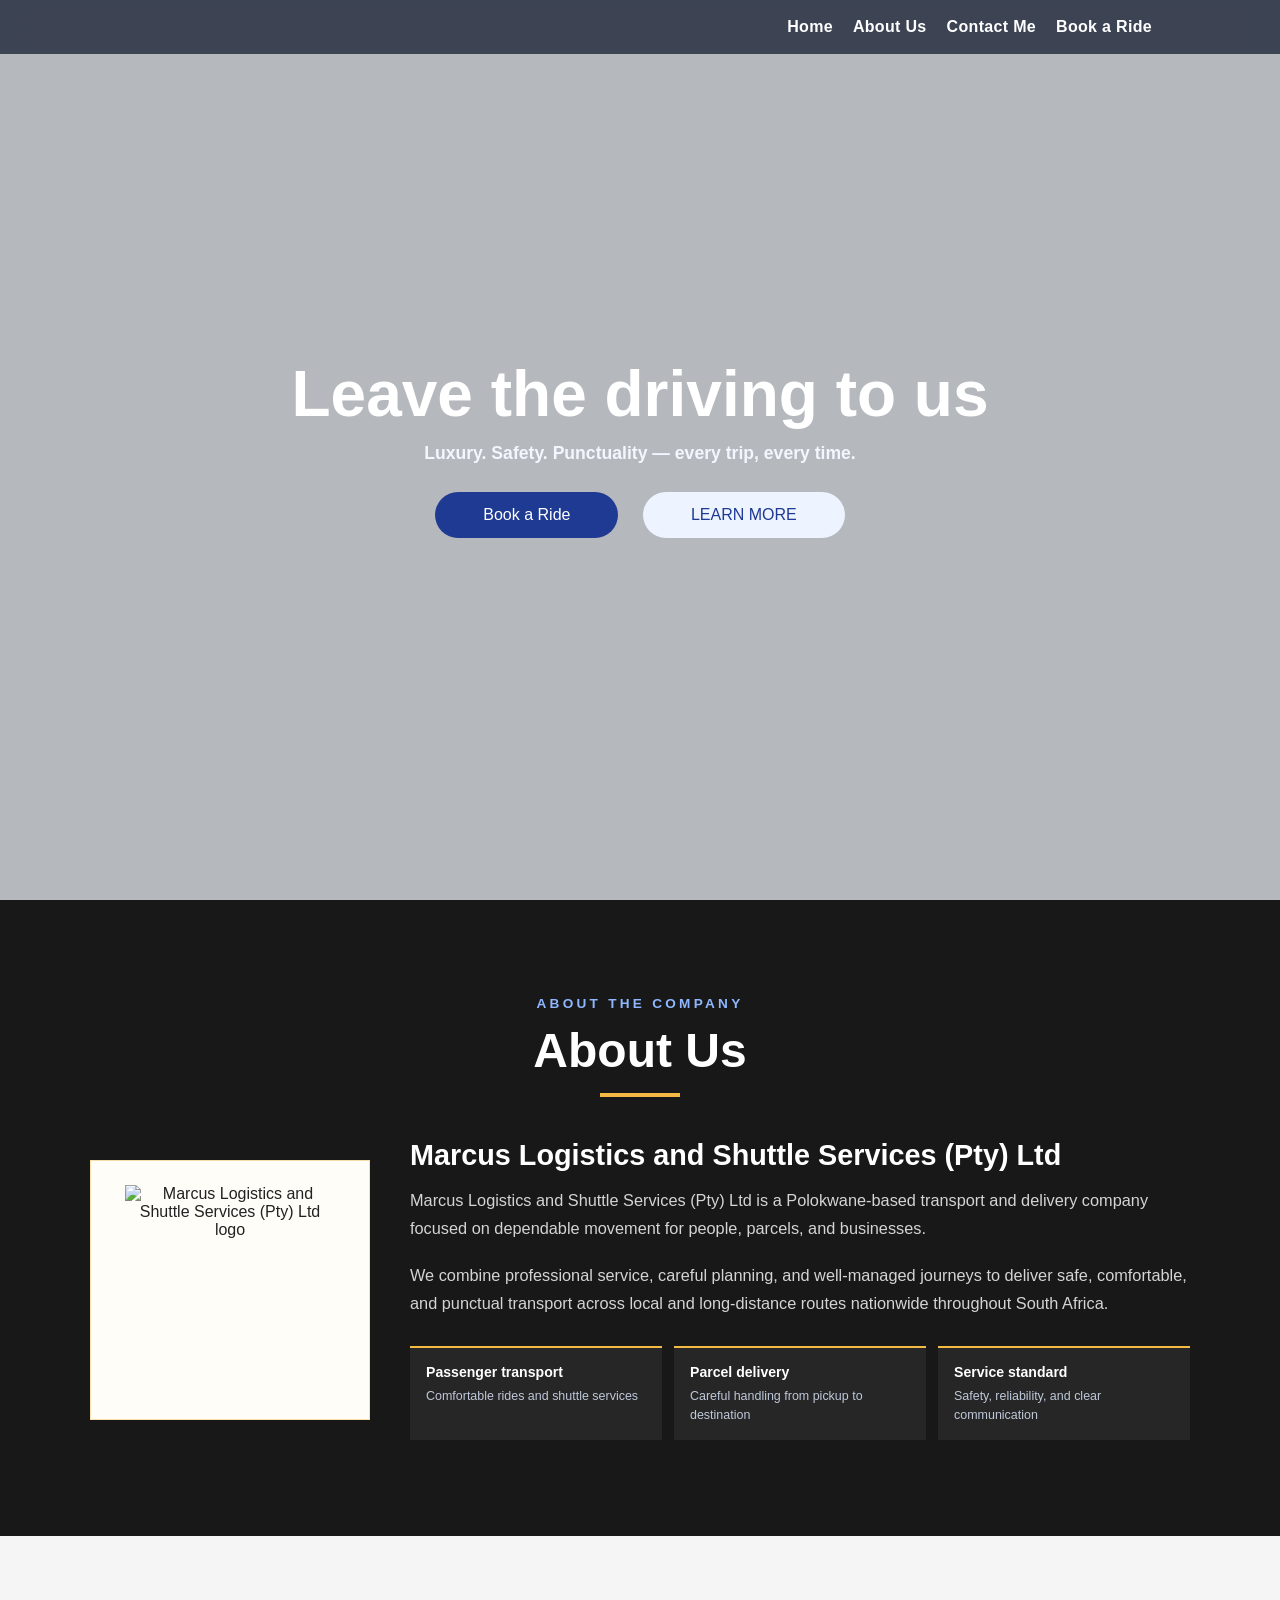
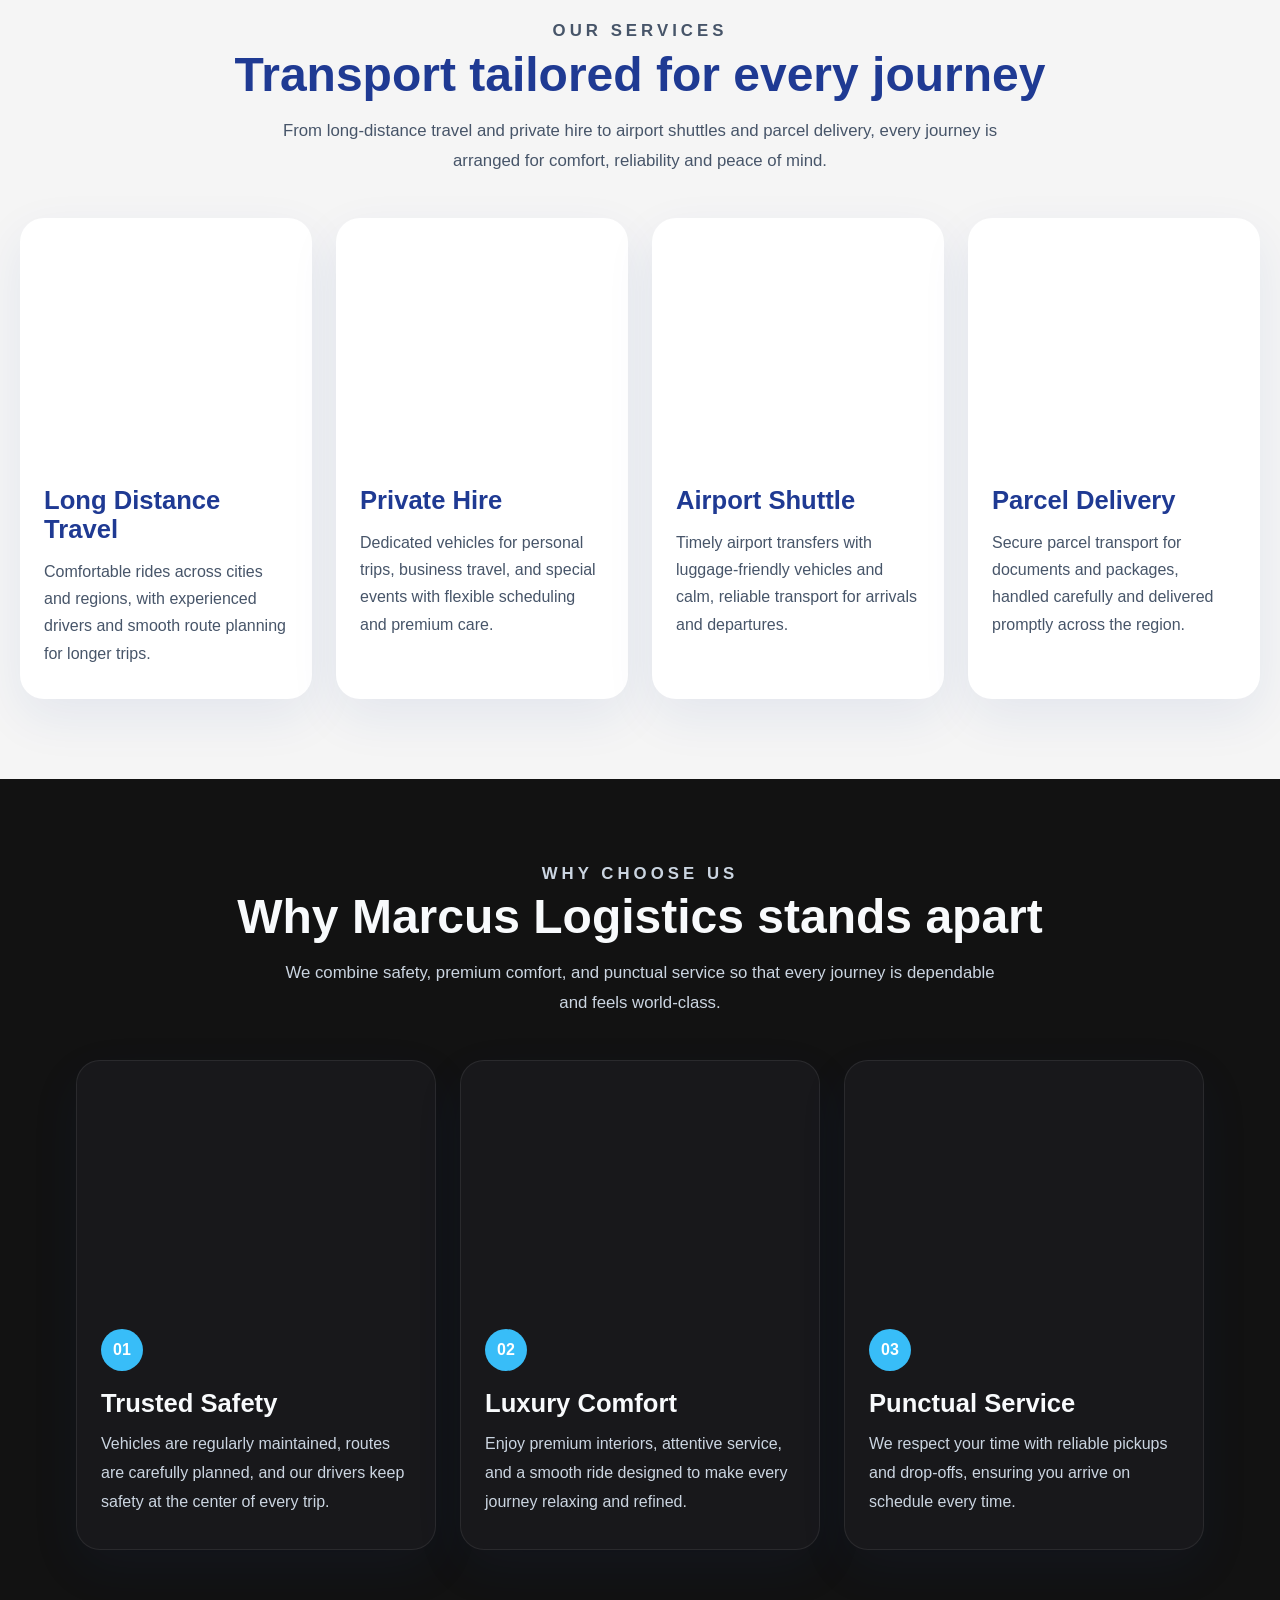
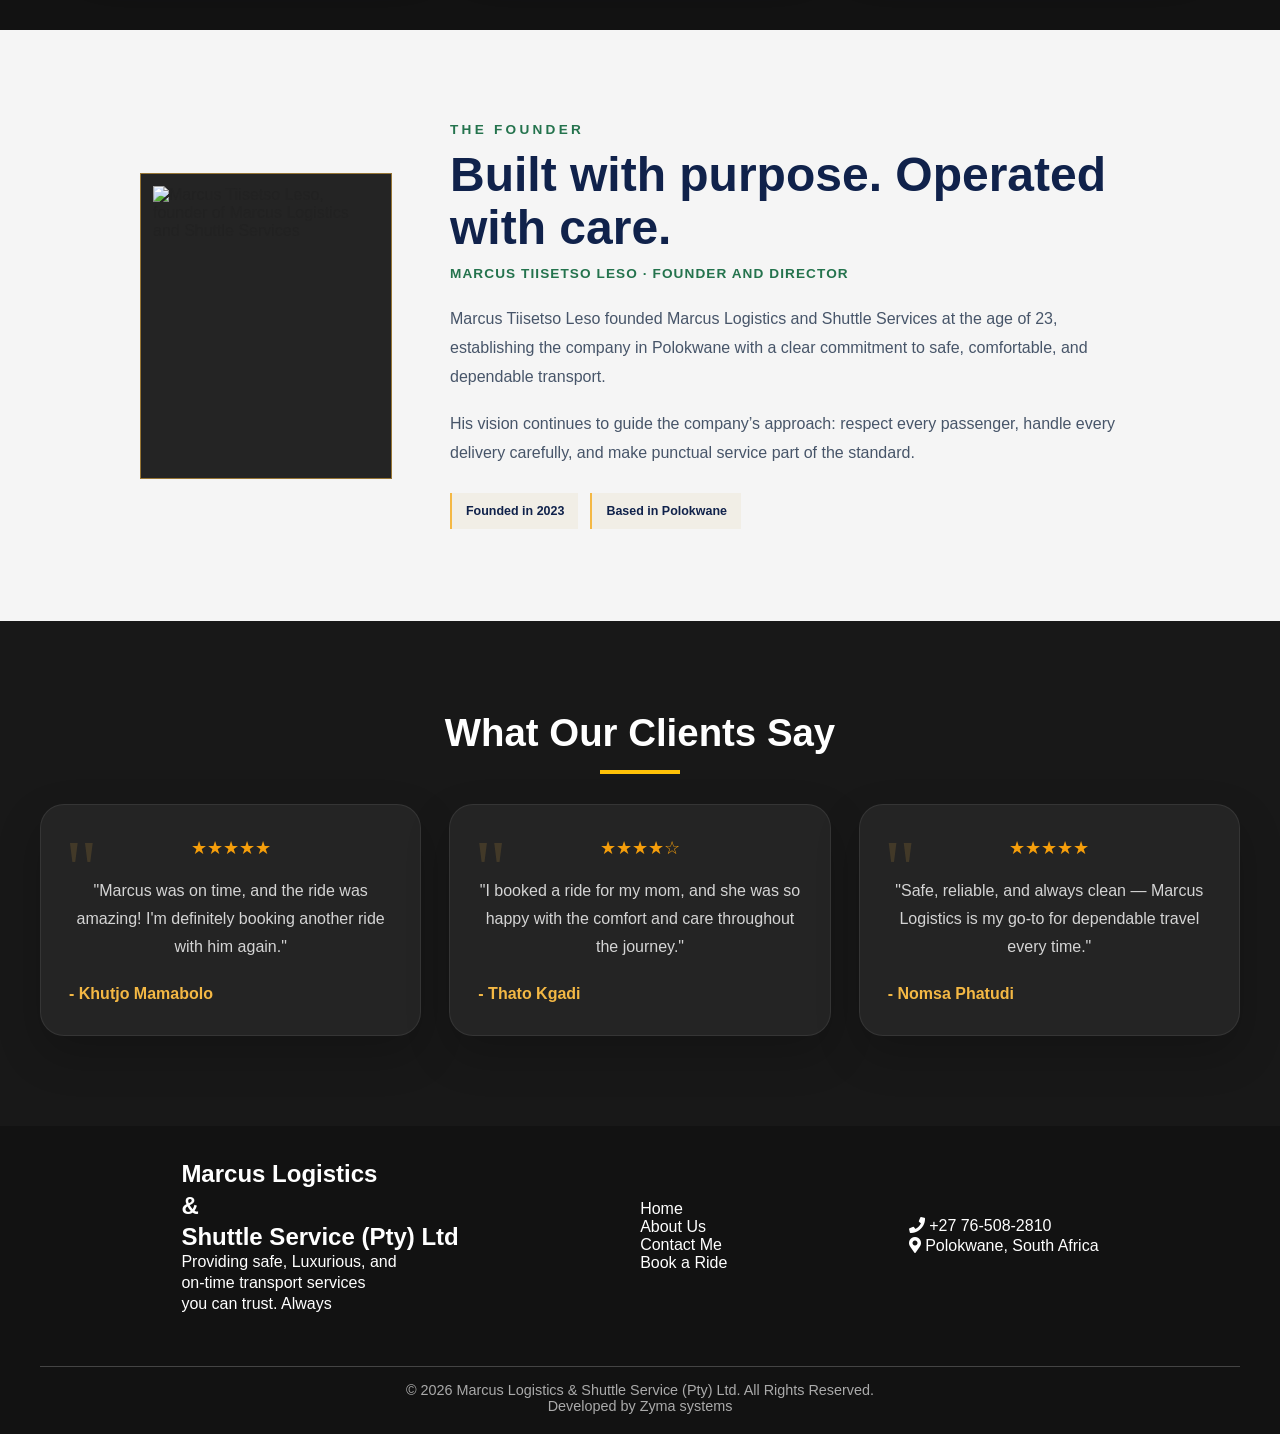
==== index.html @ d27aa9f5 "new redesign" ====
<!DOCTYPE html>
<html>

<head>
    <meta charset="UTF-8" />
    <title>Welcome | Home</title>
    <meta name="viewport" content="width=device-width, initial-scale=1.0" />
    <link rel="stylesheet" href="https://cdnjs.cloudflare.com/ajax/libs/font-awesome/5.15.3/css/all.min.css">
    <link rel="stylesheet" href="front-end/styles.css" />

    <meta property="og:title" content="Marcus Logistics & Shuttle Service">
    <meta property="og:description" content="Providing safe, luxurious, and on-time transport services you can trust. Always.">
    <meta property="og:image" content="https://logisticsmarcus.co.za/front-end/Images/logo.png">
    <meta property="og:image:width" content="1200">
    <meta property="og:image:height" content="630">
    <meta property="og:image:alt" content="Marcus Logistics logo">
    <meta property="og:url" content="https://logisticsmarcus.co.za">
    <meta property="og:type" content="website">
    <link rel="icon" href="front-end/Images/favicon.ico" type="image/x-icon">
    <link rel="apple-touch-icon" href="front-end/Images/logo.png">

    <!-- Twitter -->
    <meta name="twitter:card" content="summary_large_image">
    <meta name="twitter:title" content="Marcus Logistics & Shuttle Service">
    <meta name="twitter:description" content="Providing safe, luxurious, and on-time transport services you can trust. Always.">
    <meta name="twitter:image" content="https://logisticsmarcus.co.za/front-end/Images/logo.png">
    <meta name="twitter:image:alt" content="Marcus Logistics logo">
</head>


<body>

    <div>
        <nav class="navbar">
            <button class="menu-toggle" aria-label="open menu">
                <span></span>
                <span></span>
                <span></span>
            </button>
            <ul class="nav-links">
                <li><a href="index.html">Home</a></li>
                <li><a href="#about-me">About Us</a></li>
                <li><a href="#Contact-me">Contact Me</a></li>
                <li><a href="front-end/userDashboard.html">Book a Ride</a></li>
            </ul>
        </nav>
    </div>

    <div class="hero">
        <div class="hero-content">
            <h1>Leave the driving to us</h1>
            <p>Luxury. Safety. Punctuality — every trip, every time.</p>
            <div class="hero-buttons">
                <a href="front-end/userDashboard.html" class="btn">Book a Ride</a>
                <a href="#about-me" class="btn secondary">LEARN MORE</a>
            </div>
        </div>
    </div>

    <div class="About-us" id="about-me">
      <div class="about-heading">
        <p class="eyebrow eyebrow-light">ABOUT THE COMPANY</p>
        <h1>About Us</h1>
      </div>
      <div class="About-content">
        <div class="about-company-mark">
          <img src="front-end/Images/logo.png" alt="Marcus Logistics and Shuttle Services (Pty) Ltd logo">
        </div>
        <div class="about-company-copy">
          <h3>Marcus Logistics and Shuttle Services (Pty) Ltd</h3>
          <p>Marcus Logistics and Shuttle Services (Pty) Ltd is a Polokwane-based transport and delivery company focused on dependable movement for people, parcels, and businesses.</p>
          <p>We combine professional service, careful planning, and well-managed journeys to deliver safe, comfortable, and punctual transport across local and long-distance routes nationwide throughout South Africa.</p>
          <div class="about-focus-grid">
            <div><strong>Passenger transport</strong><span>Comfortable rides and shuttle services</span></div>
            <div><strong>Parcel delivery</strong><span>Careful handling from pickup to destination</span></div>
            <div><strong>Service standard</strong><span>Safety, reliability, and clear communication</span></div>
          </div>
        </div>
      </div>
    </div>

    <div class="services-section" id="services">
      <div class="section-header section-header-light">
        <p class="eyebrow">OUR SERVICES</p>
        <h1>Transport tailored for every journey</h1>
        <p>From long-distance travel and private hire to airport shuttles and parcel delivery, every journey is arranged for comfort, reliability and peace of mind.</p>
      </div>

      <div class="services-grid">
        <article class="service-card">
          <div class="service-image" style="background-image: url('front-end/Images/service-long-distance.jpg');"></div>
          <div class="service-copy">
            <h3>Long Distance Travel</h3>
            <p>Comfortable rides across cities and regions, with experienced drivers and smooth route planning for longer trips.</p>
          </div>
        </article>

        <article class="service-card">
          <div class="service-image" style="background-image: url('front-end/Images/service-private-hire.jpg');"></div>
          <div class="service-copy">
            <h3>Private Hire</h3>
            <p>Dedicated vehicles for personal trips, business travel, and special events with flexible scheduling and premium care.</p>
          </div>
        </article>

        <article class="service-card">
          <div class="service-image" style="background-image: url('front-end/Images/service-airport-shuttle.jpg');"></div>
          <div class="service-copy">
            <h3>Airport Shuttle</h3>
            <p>Timely airport transfers with luggage-friendly vehicles and calm, reliable transport for arrivals and departures.</p>
          </div>
        </article>

        <article class="service-card">
          <div class="service-image" style="background-image: url('front-end/Images/service-parcel-delivery.jpg');"></div>
          <div class="service-copy">
            <h3>Parcel Delivery</h3>
            <p>Secure parcel transport for documents and packages, handled carefully and delivered promptly across the region.</p>
          </div>
        </article>
      </div>
    </div>

    <div class="why-section">
      <div class="section-header section-header-dark">
        <p class="eyebrow eyebrow-light">WHY CHOOSE US</p>
        <h1>Why Marcus Logistics stands apart</h1>
        <p>We combine safety, premium comfort, and punctual service so that every journey is dependable and feels world-class.</p>
      </div>

      <div class="why-grid">
        <article class="feature-card feature-card-dark">
          <div class="feature-image" style="background-image: url('front-end/Images/why-safety.jpeg');"></div>
          <div class="feature-copy feature-copy-dark">
            <span class="feature-mark">01</span>
            <h3>Trusted Safety</h3>
            <p>Vehicles are regularly maintained, routes are carefully planned, and our drivers keep safety at the center of every trip.</p>
          </div>
        </article>

        <article class="feature-card feature-card-dark">
          <div class="feature-image" style="background-image: url('front-end/Images/why-comfort.jpg');"></div>
          <div class="feature-copy feature-copy-dark">
            <span class="feature-mark">02</span>
            <h3>Luxury Comfort</h3>
            <p>Enjoy premium interiors, attentive service, and a smooth ride designed to make every journey relaxing and refined.</p>
          </div>
        </article>

        <article class="feature-card feature-card-dark">
          <div class="feature-image" style="background-image: url('front-end/Images/why-punctual.jpg');"></div>
          <div class="feature-copy feature-copy-dark">
            <span class="feature-mark">03</span>
            <h3>Punctual Service</h3>
            <p>We respect your time with reliable pickups and drop-offs, ensuring you arrive on schedule every time.</p>
          </div>
        </article>
      </div>
    </div>

    <section class="founder-section" id="founder">
      <div class="founder-content">
        <div class="founder-photo-wrap">
          <img src="front-end/Images/marcus.png" alt="Marcus Tiisetso Leso, founder of Marcus Logistics and Shuttle Services">
        </div>
        <div class="founder-copy">
          <p class="eyebrow eyebrow-light">THE FOUNDER</p>
          <h2>Built with purpose. Operated with care.</h2>
          <p class="founder-role">Marcus Tiisetso Leso · Founder and Director</p>
          <p>Marcus Tiisetso Leso founded Marcus Logistics and Shuttle Services at the age of 23, establishing the company in Polokwane with a clear commitment to safe, comfortable, and dependable transport.</p>
          <p>His vision continues to guide the company’s approach: respect every passenger, handle every delivery carefully, and make punctual service part of the standard.</p>
          <div class="founder-details">
            <span>Founded in 2023</span>
            <span>Based in Polokwane</span>
          </div>
        </div>
      </div>
    </section>

    <div class="testimonials-section">
        <h2>What Our Clients Say</h2>
        <div class="testimonials">
            <article class="testimonial">
                <div class="rating">★★★★★</div>
                <p>"Marcus was on time, and the ride was amazing! I'm definitely booking another ride with him again."</p>
                <div class="testimonial-footer">
                  <span class="testimonial-author">- Khutjo Mamabolo</span>
                </div>
            </article>
            <article class="testimonial">
                <div class="rating">★★★★☆</div>
                <p>"I booked a ride for my mom, and she was so happy with the comfort and care throughout the journey."</p>
                <div class="testimonial-footer">
                  <span class="testimonial-author">- Thato Kgadi</span>
                </div>
            </article>
            <article class="testimonial">
                <div class="rating">★★★★★</div>
                <p>"Safe, reliable, and always clean — Marcus Logistics is my go-to for dependable travel every time."</p>
                <div class="testimonial-footer">
                  <span class="testimonial-author">- Nomsa Phatudi</span>
                </div>
            </article>
        </div>
    </div>

    <div class="Footer" id="Contact-me">
        <div class="company-name">
            <h1>Marcus Logistics</h1>
            <h1>&</h1>
            <h1>Shuttle Service (Pty) Ltd</h1>
            <p>Providing safe, Luxurious, and</p>
            <p>on-time transport services</p>
            <p>you can trust. Always</p>
        </div>


        <ul class="footer-links">
            <li><a href="index.html">Home</a></li>
            <li><a href="#about-me">About Us</a></li>
            <li><a href="#Contact-me">Contact Me</a></li>
            <li><a href="front-end/userDashboard.html">Book a Ride</a></li>
        </ul>

        <div class="Footer-contact">
            <p><i class="fas fa-phone"></i> +27 76-508-2810</p>
            <p><i class="fas fa-map-marker-alt"></i> Polokwane, South Africa</p>
        </div>


    </div>
    <div class="footer-bottom" >
        <hr>
        <p class="copyright">© 2026 Marcus Logistics & Shuttle Service (Pty) Ltd. All Rights Reserved. </p>
        <p class = "copyright">Developed by Zyma systems</p>
    </div>

</body>
<script src="front-end/script.js"></script>

</html>
---- front-end/styles.css ----
* {
  margin: 0;
  padding: 0;
  box-sizing: border-box;
}

body {
  font-family: 'Segoe UI', sans-serif;
  background: #eef2f8;
  color: #222;
  scroll-behavior: smooth;
}

.navbar{
  position: fixed;
  top: 0;
  left: 0;
  width: 100%;
  z-index: 1000;
  display: flex;
  justify-content: right;
  align-items: center;
  background: rgba(15, 23, 42, 0.72);
  backdrop-filter: blur(14px);
  -webkit-backdrop-filter: blur(14px);
  padding: 18px 10%;
}

.nav-links {
  list-style: none;
  display: flex;
  gap: 24px;
}

.nav-links li a {
  text-decoration: none;
  color: #ffffff;
  font-weight: 600;
  letter-spacing: 0.02em;
  transition: all 0.25s ease;
}

.nav-links li a:hover {
  color: #ffc107;
  transform: translateY(-1px);
}

.nav-links li a.active {
  color: #ffc107;
}

.hero {
  background-image: url('Images/Hero_image.png');
  background-repeat: no-repeat;
  background-position: center;
  background-size: cover;
  text-align: center;
  min-height: 100vh;
  display: flex;
  align-items: center;
  justify-content: center;
  padding: 0 20px;
  position: relative;
}

.hero::before {
  content: '';
  position: absolute;
  inset: 0;
  background: rgba(0, 0, 0, 0.24);
}

.hero-content {
  position: relative;
  z-index: 1;
  max-width: 840px;
  margin: 0 auto;
}

.hero-content h1 {
  font-size: clamp(3rem, 5vw, 5rem);
  margin-bottom: 16px;
  color: #ffffff;
  font-weight: 800;
  line-height: 1.02;
}

.hero-content p {
  font-size: 1.1rem;
  margin-bottom: 28px;
  color: #f2f7ff;
  font-weight: 600;
  max-width: 720px;
  margin-left: auto;
  margin-right: auto;
}

.hero-buttons .btn {
  display: inline-block;
  text-decoration: none;
  padding: 14px 48px;
  border-radius: 999px;
  background-color: #1f3a93;
  color: white;
  margin: 0 10px;
  transition: transform 0.3s ease, background-color 0.3s ease;
}

.hero-buttons .btn.secondary {
  background-color: #eef4ff;
  color: #1f3a93;
}

.hero-buttons .btn:hover {
  opacity: 0.95;
  transform: translateY(-2px);
}

/* About Us Section Styles */
.About-us {
  display: flex;
  flex-direction: column;
  align-items: center;
  padding: 96px 20px;
  background: #181818;
}

.about-heading {
  width: 100%;
  max-width: 1100px;
  margin-bottom: 42px;
  position: relative;
  text-align: center;
}

.about-heading h1 {
  margin: 0;
  color: #ffffff;
  font-size: clamp(2.4rem, 4vw, 3rem);
}

.about-heading h1::after {
  content: '';
  display: block;
  width: 80px;
  height: 4px;
  background: #f4b844;
  margin: 15px auto 0;
}

.About-content {
  display: flex;
  align-items: center;
  gap: 40px;
  max-width: 1100px;
  width: 100%;
  margin: 0 auto;
}

.about-company-mark {
  display: flex;
  flex: 0 0 280px;
  flex-direction: column;
  align-items: center;
  gap: 18px;
  padding: 24px;
  border: 1px solid rgba(244, 184, 68, 0.45);
  background: #fffdf8;
  text-align: center;
}

.about-company-mark img {
  width: 210px;
  height: 210px;
  object-fit: contain;
}

.about-company-mark span {
  color: #24734d;
  font-size: 0.7rem;
  font-weight: 800;
  letter-spacing: 0.12em;
  line-height: 1.6;
}

.about-company-copy {
  flex: 1;
}

.about-company-copy h3 {
  font-size: 1.8rem;
  color: #ffffff;
  margin-bottom: 15px;
}

.about-company-copy > p {
  font-size: 1.02rem;
  line-height: 1.7;
  color: #d4d4d4;
  margin-bottom: 20px;
}

.about-focus-grid {
  display: grid;
  grid-template-columns: repeat(3, minmax(0, 1fr));
  gap: 12px;
  margin-top: 28px;
}

.about-focus-grid div {
  display: flex;
  flex-direction: column;
  gap: 7px;
  padding: 16px;
  border-top: 2px solid #f4b844;
  background: rgba(255, 255, 255, 0.06);
}

.about-focus-grid strong {
  color: #ffffff;
  font-size: 0.88rem;
}

.about-focus-grid span {
  color: #bfc9da;
  font-size: 0.78rem;
  line-height: 1.5;
}

.services-section {
  background-color: #f5f5f5;
  padding: 80px 20px;
}

.why-section {
  background-color: #121212;
  padding: 80px 20px;
}

.section-header {
  max-width: 900px;
  margin: 0 auto 42px;
  text-align: center;
}

.eyebrow {
  text-transform: uppercase;
  letter-spacing: 0.24em;
  color: #1f3a93;
  font-size: 0.85rem;
  margin-bottom: 12px;
  font-weight: 700;
}

.eyebrow-light {
  color: #8fb7ff;
}

.section-header.section-header-light h1 {
  font-size: clamp(2.4rem, 4vw, 3rem);
  color: #1f3a93;
  margin-bottom: 14px;
}

.section-header.section-header-light p {
  color: #475569;
  font-size: 1.05rem;
  line-height: 1.8;
  max-width: 720px;
  margin: 0 auto;
}

.section-header.section-header-dark h1 {
  font-size: clamp(2.4rem, 4vw, 3rem);
  color: #f8fafc;
  margin-bottom: 14px;
}

.section-header.section-header-dark p {
  color: #cbd5e1;
  font-size: 1.05rem;
  line-height: 1.8;
  max-width: 720px;
  margin: 0 auto;
}

.services-grid,
.why-grid {
  display: flex;
  gap: 24px;
  justify-content: center;
  flex-wrap: wrap;
}

.service-card,
.feature-card {
  background: #ffffff;
  border-radius: 24px;
  box-shadow: 0 18px 50px rgba(31, 58, 147, 0.08);
  overflow: hidden;
  flex: 1;
  min-width: 260px;
  max-width: 360px;
  transition: transform 0.3s ease, box-shadow 0.3s ease;
}

.service-card:hover,
.feature-card:hover {
  transform: translateY(-8px);
  box-shadow: 0 24px 60px rgba(31, 58, 147, 0.16);
}

.service-image,
.feature-image {
  width: 100%;
  height: 240px;
  background-size: cover;
  background-position: center;
}

.service-copy,
.feature-copy {
  padding: 28px 24px 32px;
}

.service-copy h3 {
  color: #1f3a93;
  font-size: 1.6rem;
  margin-bottom: 14px;
}

.service-copy p {
  color: #475569;
  line-height: 1.7;
  font-size: 1rem;
}

.feature-card {
  background: #18181b;
  border: 1px solid rgba(255, 255, 255, 0.08);
}

.feature-copy-dark {
  color: #e2e8f0;
}

.feature-copy-dark h3 {
  color: #f8fafc;
  font-size: 1.6rem;
  margin-bottom: 14px;
}

.feature-copy-dark p {
  color: #cbd5e1;
  line-height: 1.8;
  font-size: 1rem;
}

.feature-mark {
  display: inline-flex;
  width: 42px;
  height: 42px;
  align-items: center;
  justify-content: center;
  border-radius: 50%;
  background-color: #38bdf8;
  color: #ffffff;
  font-weight: 700;
  margin-bottom: 18px;
}

.feature-copy h3 {
  margin-bottom: 12px;
}

/* Founder Section */
.founder-section {
  padding: 92px 20px;
  background: #f5f5f5;
}

.founder-content {
  display: flex;
  align-items: center;
  gap: 58px;
  max-width: 1000px;
  margin: 0 auto;
}

.founder-photo-wrap {
  flex: 0 0 250px;
  padding: 12px;
  border: 1px solid rgba(244, 184, 68, 0.55);
  background: #242424;
}

.founder-photo-wrap img {
  display: block;
  width: 226px;
  height: 280px;
  object-fit: cover;
  object-position: center top;
}

.founder-copy {
  flex: 1;
}

.founder-copy h2 {
  margin-bottom: 12px;
  color: #10224b;
  font-size: clamp(2rem, 4vw, 3rem);
  line-height: 1.1;
}

.founder-copy .eyebrow {
  color: #24734d;
}

.founder-role {
  margin-bottom: 24px;
  color: #24734d;
  font-size: 0.85rem;
  font-weight: 800;
  letter-spacing: 0.08em;
  text-transform: uppercase;
}

.founder-copy > p:not(.eyebrow):not(.founder-role) {
  margin-bottom: 18px;
  color: #475569;
  font-size: 1rem;
  line-height: 1.8;
}

.founder-details {
  display: flex;
  flex-wrap: wrap;
  gap: 12px;
  margin-top: 26px;
}

.founder-details span {
  padding: 11px 14px;
  border-left: 2px solid #f4b844;
  background: #f1eee6;
  color: #10224b;
  font-size: 0.78rem;
  font-weight: 700;
}

/* Updated Testimonials Section */
.testimonials-section {
  padding: 90px 20px;
  background: #181818;
  text-align: center;
}

.testimonials-section h2 {
  font-size: clamp(2.2rem, 3vw, 2.8rem);
  margin-bottom: 30px;
  color: #ffffff;
  position: relative;
}

.testimonials-section h2::after {
  content: '';
  display: block;
  width: 80px;
  height: 4px;
  background: #ffc107;
  margin: 15px auto 0;
}

.testimonials {
  display: grid;
  grid-template-columns: repeat(auto-fit, minmax(280px, 1fr));
  gap: 28px;
  max-width: 1200px;
  margin: 0 auto;
}

.testimonial {
  background-color: #242424;
  border-radius: 24px;
  padding: 32px 28px;
  border: 1px solid rgba(255, 255, 255, 0.08);
  box-shadow: 0 18px 45px rgba(0, 0, 0, 0.2);
  transition: transform 0.3s ease, box-shadow 0.3s ease;
  position: relative;
  overflow: hidden;
}

.testimonial:hover {
  transform: translateY(-8px);
  box-shadow: 0 24px 60px rgba(0, 0, 0, 0.35);
}

.testimonial::before {
  content: '"';
  position: absolute;
  top: 24px;
  left: 24px;
  font-size: 5rem;
  color: rgba(244, 184, 68, 0.15);
  font-family: serif;
  line-height: 1;
}

.testimonial p {
  font-style: normal;
  margin-bottom: 24px;
  font-size: 1rem;
  line-height: 1.75;
  color: #d4d4d4;
  position: relative;
  z-index: 1;
}

.testimonial-footer {
  display: flex;
  align-items: center;
  justify-content: flex-start;
  gap: 12px;
  margin-top: 16px;
}

.testimonial-author {
  display: inline-block;
  color: #f4b844;
  font-weight: 700;
  font-size: 1rem;
}

.rating {
  color: #f59e0b;
  font-size: 1.15rem;
  margin-bottom: 18px;
}

/* ================================
   SIGN UP PAGE STYLING
=================================== */

.signup-section {
    padding: 120px 20px;
    background-color: #f5f9fc;
    min-height: calc(100vh - 200px);
    display: flex;
    justify-content: center;
    align-items: center;
}

.signup-container {
    max-width: 450px;
    width: 100%;
    background: white;
    padding: 40px 35px;
    border-radius: 15px;
    box-shadow: 0 5px 25px rgba(31, 58, 147, 0.1);
    text-align: center;
    animation: fadeSlide 0.6s ease forwards;
}

.signup-title {
    font-size: 2.5rem;
    color: #1f3a93;
    margin-bottom: 25px;
    position: relative;
}

.signup-title::after {
    content: '';
    display: block;
    width: 70px;
    height: 4px;
    background: #ffc107;
    margin: 15px auto 0;
}

.signup-form {
    display: flex;
    flex-direction: column;
    gap: 20px;
}

.signup-form .form-group {
    text-align: left;
}

.signup-form label {
    display: block;
    font-weight: 600;
    color: #1f3a93;
    margin-bottom: 8px;
    font-size: 1.1rem;
}

.signup-form input {
    width: 100%;
    padding: 12px 15px;
    border: 2px solid #e0e0e0;
    border-radius: 8px;
    font-size: 1rem;
    transition: 0.3s ease;
}

.signup-form input:focus {
    border-color: #1f3a93;
    box-shadow: 0 0 0 3px rgba(31, 58, 147, 0.2);
    outline: none;
}

.signup-form .btn {
    width: 100%;
    padding: 14px 0;
    border: none;
    background-color: #1f3a93;
    color: white;
    font-size: 1.1rem;
    font-weight: 600;
    border-radius: 8px;
    cursor: pointer;
    transition: 0.3s ease;
    margin-top: 10px;
}

.signup-form .btn:hover {
    background-color: #15307a;
    transform: translateY(-2px);
}

.signup-footer {
    margin-top: 20px;
    font-size: 0.95rem;
}

.signup-footer a {
    color: #1f3a93;
    font-weight: 600;
    text-decoration: none;
}

.signup-footer a:hover {
    text-decoration: underline;
}


/* Smooth fade animation */
@keyframes fadeSlide {
    from { opacity: 0; transform: translateY(20px); }
    to { opacity: 1; transform: translateY(0); }
}

/* ================================
   LOGIN PAGE STYLES
================================ */
/* Main Section */
.login-section {
    padding: 120px 20px;
    min-height: 100vh;
    background: #f5f9fc;
    display: flex;
    justify-content: center;
    align-items: center;
}

/* Login Card */
.login-container {
    background: #ffffff;
    padding: 40px;
    width: 100%;
    max-width: 420px;
    border-radius: 15px;
    box-shadow: 0 5px 25px rgba(31, 58, 147, 0.12);
    animation: fadeSlide 0.6s ease forwards;
}

/* Title */
.login-title {
    text-align: center;
    font-size: 2.2rem;
    font-weight: bold;
    color: #1f3a93;
    margin-bottom: 25px;
    position: relative;
}

.login-title::after {
    content: '';
    display: block;
    width: 60px;
    height: 4px;
    background: #ffc107;
    margin: 12px auto 0;
}

/* Form */
.login-form {
    display: flex;
    flex-direction: column;
    gap: 22px;
}

/* Input Groups */
.form-group label {
    display: block;
    margin-bottom: 6px;
    font-weight: 600;
    color: #1f3a93;
    font-size: 1rem;
}

.form-group input {
    width: 100%;
    padding: 12px 15px;
    border: 2px solid #e0e0e0;
    border-radius: 8px;
    font-size: 1rem;
    transition: all 0.3s ease;
}

.form-group input:focus {
    border-color: #1f3a93;
    outline: none;
    box-shadow: 0 0 0 3px rgba(31, 58, 147, 0.25);
}

/* Login Button */
.login-btn {
    background-color: #1f3a93;
    color: white;
    padding: 14px;
    border-radius: 8px;
    border: none;
    cursor: pointer;
    font-size: 1.1rem;
    font-weight: bold;
    transition: 0.3s ease;
    width: 100%;
}

.login-btn:hover {
    background-color: #15307a;
    transform: translateY(-2px);
}


/* Animation */
@keyframes fadeSlide {
    from { opacity: 0; transform: translateY(20px); }
    to { opacity: 1; transform: translateY(0); }
}

.nav-links{display:flex;gap:20px;}
.menu-toggle {
  display: none;
  background: none;
  border: none;
  color: white;
  font-size: 2rem;
  cursor: pointer;
  padding: 10px;
  position: relative;
  width: 40px;
  height: 40px;
  z-index: 1001;
}

.Footer {
  display: flex;
  justify-content: space-evenly;
  align-items: center;
  background-color: #121212;
  padding: 2.5% 0;
  flex-wrap: wrap;
}

.company-name {
  text-align: left;
}

.Footer h1 {
  color: #ffffff;
  font-size: 1.5rem;
  font-weight: bold;
  margin: 0;
  line-height: 1.3;
}

.Footer p {
  color: #ffffff;
  margin: 0;
  line-height: 1.3;
}

.footer-links {
  list-style: none;
  padding: 0;
  margin: 0;
}

.footer-links li a {
  text-decoration: none;
  color: #ffffff;
  transition: all 0.3s ease;
}

.footer-links li a:hover {
  color: #ffc107;
  text-decoration: underline;
}

.Footer-contact {
  color: #ffffff;
}

.footer-bottom {
   background-color: #121212;
  padding: 20px 0;
  text-align: center;
}

.footer-bottom hr {
  border: 0;
  height: 1px;
  background-color: #444;
  margin: 0 auto 15px;
  max-width: 1200px;
}

.copyright {
  color: #aaa;
  font-size: 0.9rem;
}


/* Booking Page Styles */
.booking-section {
    padding: 100px 20px;
    background-color: #f5f9fc;
    min-height: calc(100vh - 200px);
}

.booking-container {
    max-width: 800px;
    margin: 0 auto;
    background: white;
    padding: 40px;
    border-radius: 15px;
    box-shadow: 0 5px 25px rgba(31, 58, 147, 0.1);
}

.booking-title {
    font-size: 2.5rem;
    color: #1f3a93;
    margin-bottom: 30px;
    position: relative;
    text-align: center;
}

.booking-title::after {
    content: '';
    display: block;
    width: 80px;
    height: 4px;
    background: #ffc107;
    margin: 15px auto 0;
}

.booking-form {
    display: flex;
    flex-direction: column;
    gap: 25px;
}

.form-row {
    display: flex;
    gap: 20px;
}

.form-group {
    flex: 1;
    text-align: left;
}

.form-group label {
    display: block;
    margin-bottom: 8px;
    font-weight: 600;
    color: #1f3a93;
    font-size: 1.1rem;
}

.form-group input,
.form-group select,
.form-group textarea {
    width: 100%;
    padding: 12px 15px;
    border: 2px solid #e0e0e0;
    border-radius: 8px;
    font-size: 1rem;
    transition: all 0.3s ease;
}

.form-group input:focus,
.form-group select:focus,
.form-group textarea:focus {
    border-color: #1f3a93;
    outline: none;
    box-shadow: 0 0 0 3px rgba(31, 58, 147, 0.2);
}

.form-group textarea {
    resize: vertical;
    min-height: 100px;
}

.submit-btn {
    background-color: #1f3a93;
    color: white;
    border: none;
    padding: 15px 30px;
    font-size: 1.1rem;
    font-weight: 600;
    border-radius: 8px;
    cursor: pointer;
    transition: all 0.3s ease;
    margin-top: 10px;
    width: 100%;
}

.submit-btn:hover {
    background-color: #15307a;
    transform: translateY(-2px);
}

/* Font Awesome icons (add this to your head if not already included) */
@import url('https://cdnjs.cloudflare.com/ajax/libs/font-awesome/5.15.3/css/all.min.css');

@media (max-width:768px){
  .menu-toggle {
    display: flex;
    flex-direction: column;
    justify-content: space-around;
    align-items: center;
  }

  .menu-toggle span {
    display: block;
    width: 30px;
    height: 3px;
    background: rgb(231, 147, 14);
    border-radius: 3px;
    transition: all 0.3s ease;
  }

  .menu-toggle.open span:nth-child(1) {
    transform: translateY(10px) rotate(45deg);
  }
  
  .menu-toggle.open span:nth-child(2) {
    opacity: 0;
  }
  
  .menu-toggle.open span:nth-child(3) {
    transform: translateY(-10px) rotate(-45deg);
  }

    /* Full-screen navigation styles */
  .navbar {
    position: fixed;
    background: none;
    backdrop-filter: blur(0px);
    -webkit-backdrop-filter: blur(0px);
    z-index: 1000;
    
  }
  
  .nav-links {
    position: fixed;
    top: 0;
    left: 0;
    width: 100%;
    height: 100vh;
    background: rgb(255, 255, 255);
    display: flex;
    flex-direction: column;
    justify-content: center;
    align-items: center;
    max-height: 0;
    overflow: hidden;
    transition: max-height 0.5s cubic-bezier(0.22, 0.61, 0.36, 1), opacity 0.3s ease;
    opacity: 0;
    z-index: 999;
    border-radius: 10%;
  }
  
  .nav-links.open {
    max-height: 100vh;
    opacity: 1;
  }

  .nav-links li {
    transform: translateY(-20px);
    opacity: 0;
    transition: transform 0.3s ease, opacity 0.3s ease;
    margin: 15px 0;
  }

  .nav-links.open li {
    transform: translateY(0);
    opacity: 1;
  }

  /* Stagger the animation for each item */
  .nav-links.open li:nth-child(1) { transition-delay: 0.1s; }
  .nav-links.open li:nth-child(2) { transition-delay: 0.2s; }
  .nav-links.open li:nth-child(3) { transition-delay: 0.3s; }
  .nav-links.open li:nth-child(4) { transition-delay: 0.4s; }
  .nav-links.open li:nth-child(5) { transition-delay: 0.5s; }

  /* Make links larger for mobile */
  .nav-links li a {
    font-size: 1.5rem;
    color: #222;
    padding: 10px 20px;
    display: inline-block;
  }


/* Hero Section */
  .hero {
    padding: 200px 40px 300px;
  }
  
  .hero-content h1 {
    font-size: 2.5rem;
    line-height: 1.2;
  }
  
  .hero-content p {
    font-size: 1rem;
    margin-bottom: 20px;
  }
  
  .hero-buttons {
    display: grid;
    gap: -10px;
  }
  
  .hero-buttons .btn {
    margin: 5px 0;
    width: 100%;
    max-width: 250px;
    margin-left: auto;
    margin-right: auto;
  }

  .About-us {
    padding: 60px 20px;
  }
  
  .About-content {
    flex-direction: column;
    text-align: center;
    gap: 30px;
  }

  .about-company-mark {
    flex-basis: auto;
    width: 100%;
    max-width: 320px;
  }

  .about-company-mark img {
    width: 170px;
    height: 170px;
  }

  .about-company-copy h3 {
    font-size: 1.5rem;
  }

  .about-company-copy > p {
    font-size: 1rem;
  }

  .about-focus-grid {
    grid-template-columns: 1fr;
    text-align: left;
  }

  .founder-section {
    padding: 65px 20px;
  }

  .founder-content {
    flex-direction: column;
    gap: 30px;
    text-align: center;
  }

  .founder-photo-wrap {
    flex-basis: auto;
    width: 100%;
    max-width: 250px;
  }

  .founder-copy .eyebrow {
    margin-bottom: 12px;
  }

  .founder-details {
    justify-content: center;
  }
  .services-grid,
  .why-grid {
    flex-direction: column;
    gap: 30px;
    padding: 0 20px;
  }
  
  .service-card,
  .feature-card {
    max-width: 100%;
  }

  /* Testimonials */
  .testimonials-section h2 {
    font-size: 2rem;
    padding: 0 20px;
  }
  
  .testimonials {
    flex-direction: column;
    align-items: center;
    gap: 30px;
    padding: 0 20px;
  }
  
  .testimonial {
    max-width: 100%;
    width: 100%;
  }

   /* ============================
       SIGN UP PAGE
    ============================= */

    .signup-section {
        padding: 100px 20px 80px;
        min-height: auto;
    }

    .signup-container {
        padding: 30px 25px;
        width: 100%;
        max-width: 380px;
        border-radius: 12px;
    }

    .signup-title {
        font-size: 1.9rem;
    }

    .signup-form label {
        font-size: 1rem;
    }

    .signup-form input {
        padding: 11px 14px;
        font-size: 0.95rem;
    }

    .signup-form .btn {
        padding: 13px;
        font-size: 1rem;
    }

    .signup-footer {
        font-size: 0.9rem;
    }


    /* ============================
       LOGIN PAGE
    ============================= */

    .login-section {
        padding: 150px 20px 80px;
        min-height: auto;
    }

    .login-container {
        padding: 30px 25px;
        width: 100%;
        max-width: 380px;
        border-radius: 12px;
    }

    .login-title {
        font-size: 1.9rem;
    }

    .login-form {
        gap: 18px;
    }

    .form-group label {
        font-size: 0.95rem;
    }

    .form-group input {
        padding: 11px 14px;
        font-size: 0.95rem;
    }

    .login-btn {
        padding: 13px;
        font-size: 1rem;
        text-decoration: none;
    }

  /* Footer */
  .Footer {
    flex-direction: column;
    padding: 40px 20px;
    gap: 30px;
    text-align: center;
  }
  
  .company-name h1 {
    font-size: 1.5rem;
    text-align: center;
    line-height: 1.4;
  }
  .company-name p {
    text-align: center;
    line-height: 1.4;
  }
  
  .footer-links {
    flex-direction: column;
    gap: 15px;
  }
  
  .Footer-contact p {
    margin: 10px 0;
  }
  
  .footer-bottom {
    padding: 20px;
  }
  
  .copyright {
    font-size: 0.8rem;
  }

@keyframes fadeIn {
  from { opacity: 0; transform: translateY(20px); }
  to { opacity: 1; transform: translateY(0); }
}

.testimonial {
  animation: fadeIn 0.6s ease forwards;
  opacity: 0;
}
 .booking-section {
        padding: 80px 15px;
    }
    
    .booking-container {
        padding: 30px 20px;
    }
    
    .booking-title {
        font-size: 2rem;
    }
    
    .form-row {
        flex-direction: column;
        gap: 15px;
    }
    
    .form-group input,
    .form-group select {
        padding: 10px 12px;
    }
}
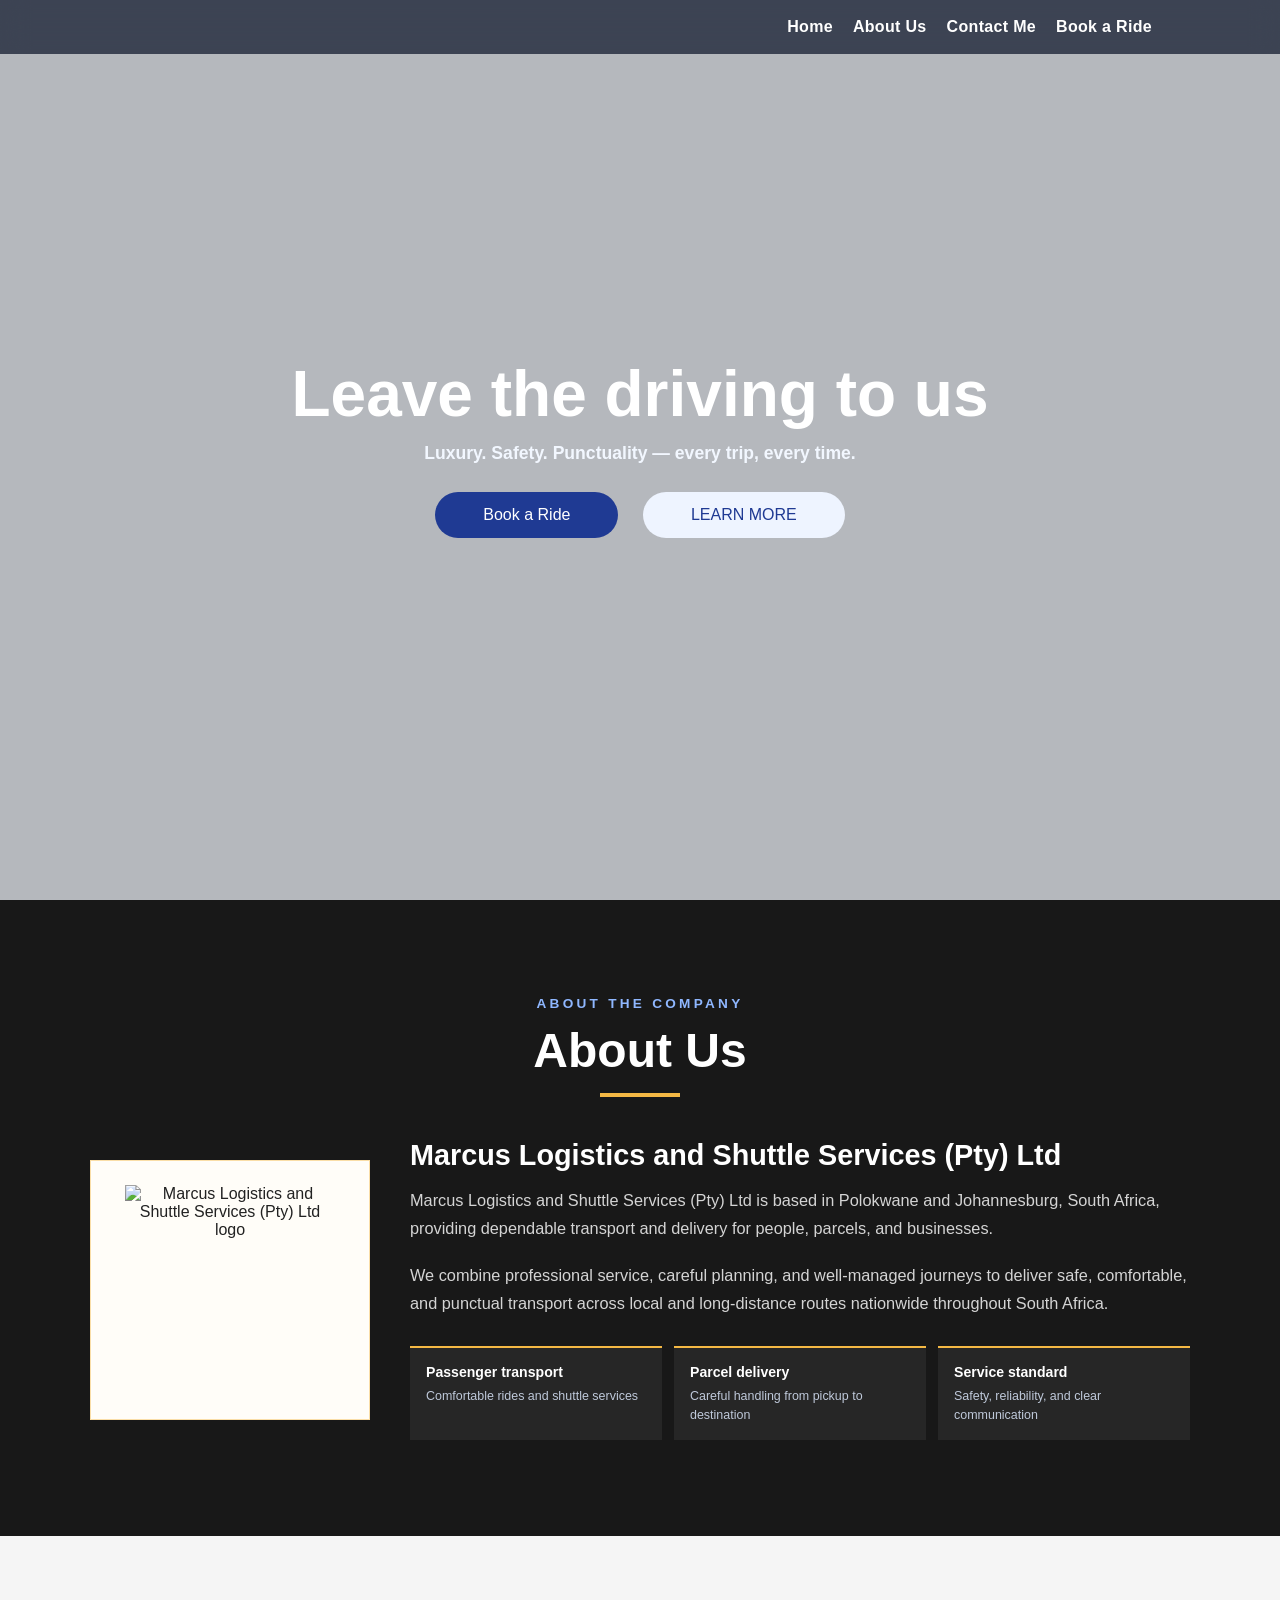
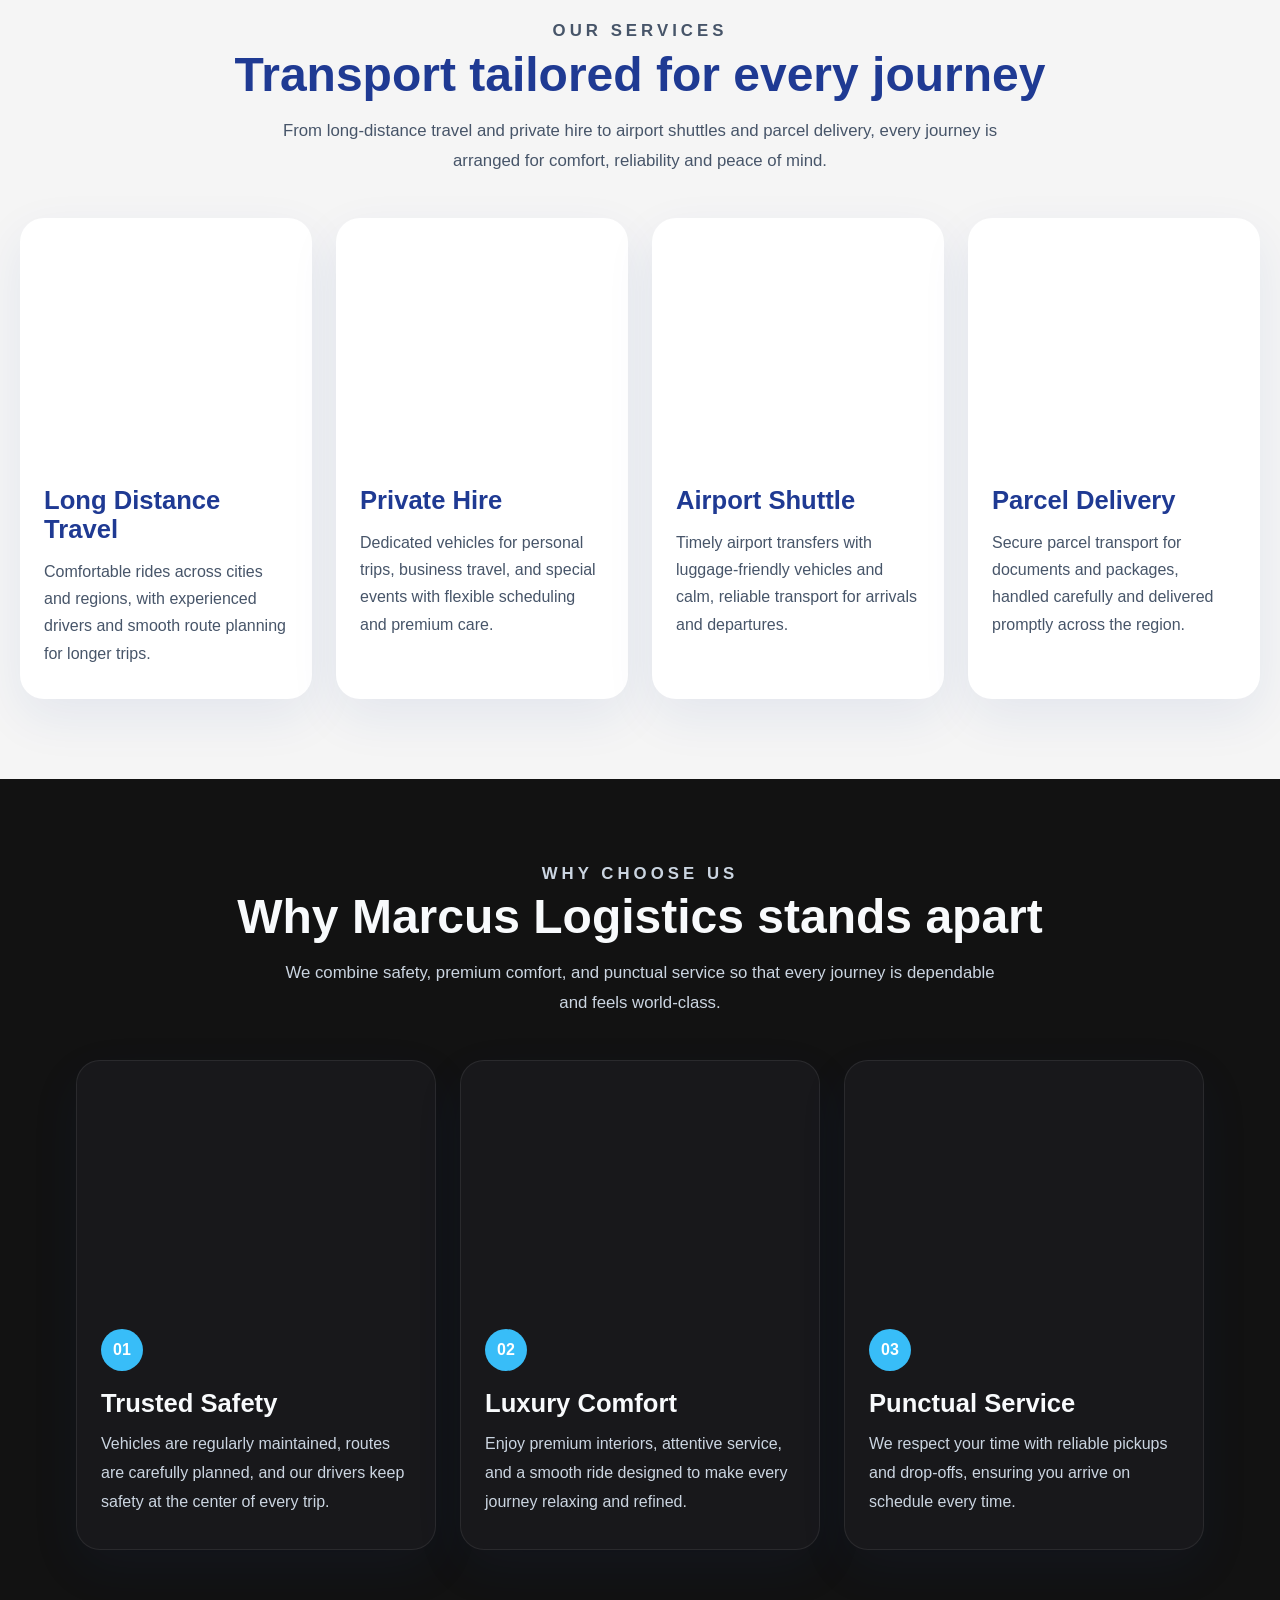
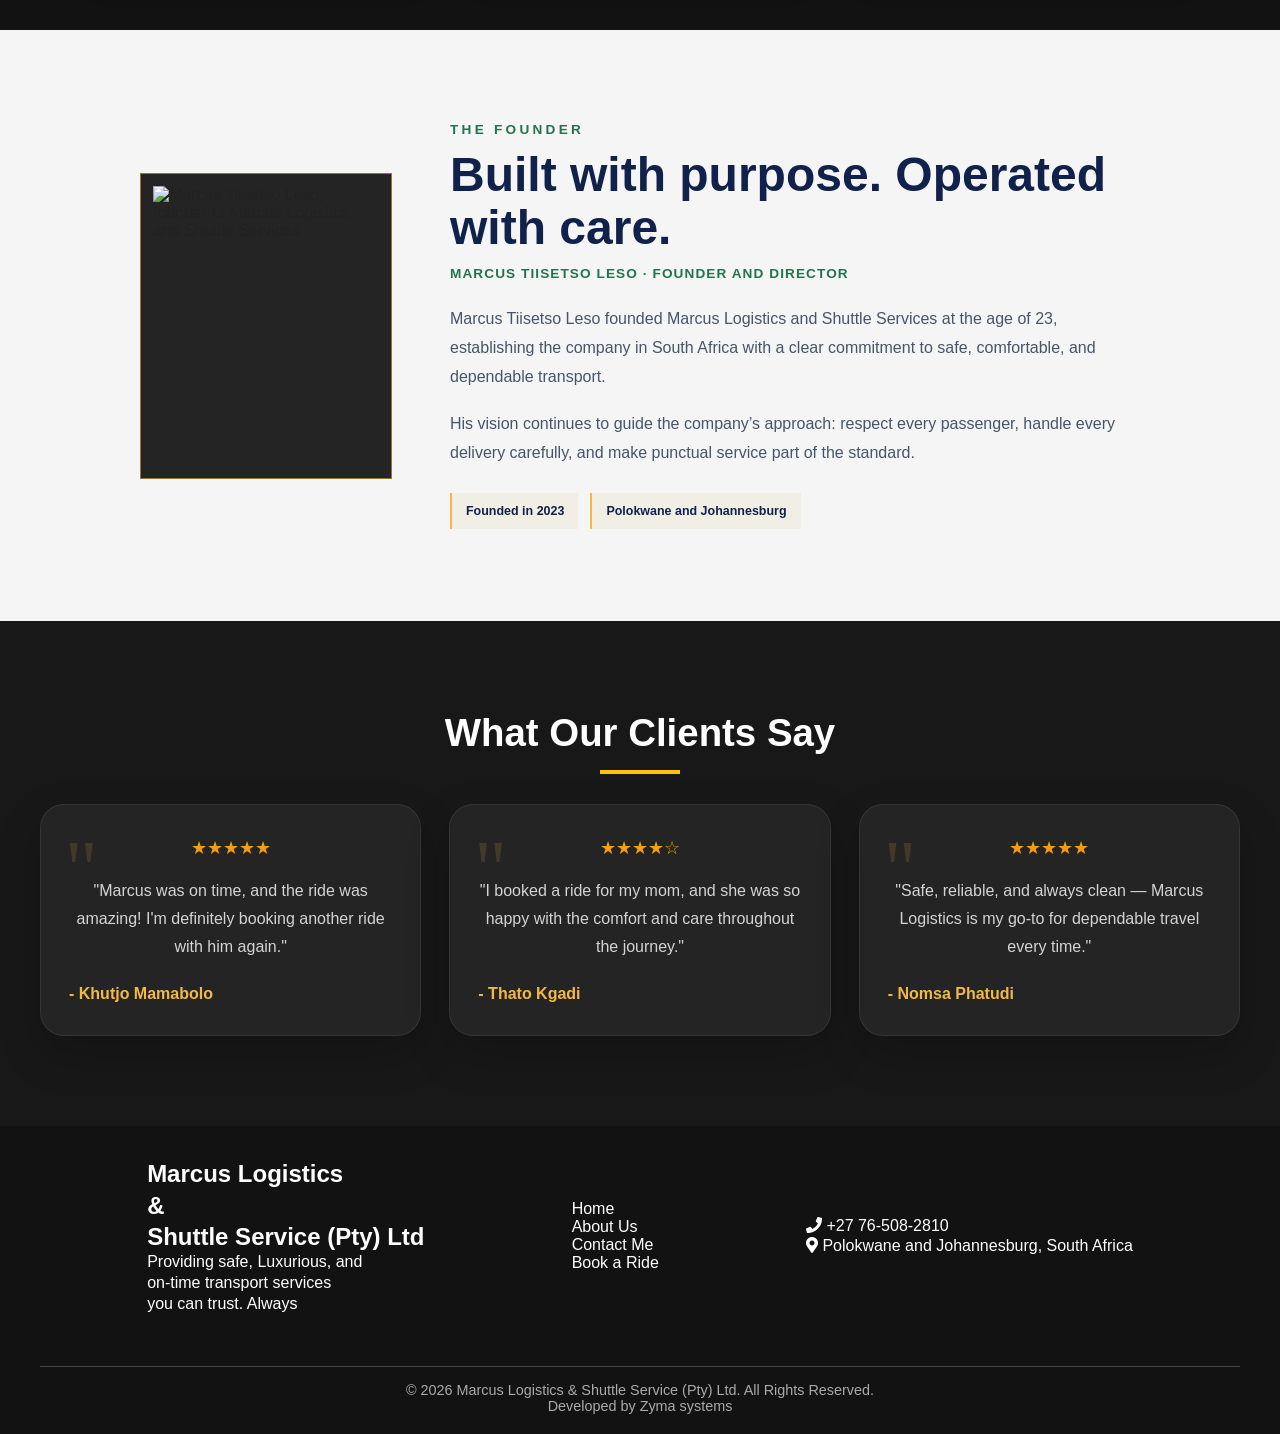
==== commit 4ad299dd: "updated location" ====
--- a/index.html
+++ b/index.html
@@ -68,7 +68,7 @@
         </div>
         <div class="about-company-copy">
           <h3>Marcus Logistics and Shuttle Services (Pty) Ltd</h3>
-          <p>Marcus Logistics and Shuttle Services (Pty) Ltd is a Polokwane-based transport and delivery company focused on dependable movement for people, parcels, and businesses.</p>
+          <p>Marcus Logistics and Shuttle Services (Pty) Ltd is based in Polokwane and Johannesburg, South Africa, providing dependable transport and delivery for people, parcels, and businesses.</p>
           <p>We combine professional service, careful planning, and well-managed journeys to deliver safe, comfortable, and punctual transport across local and long-distance routes nationwide throughout South Africa.</p>
           <div class="about-focus-grid">
             <div><strong>Passenger transport</strong><span>Comfortable rides and shuttle services</span></div>
@@ -167,11 +167,11 @@
           <p class="eyebrow eyebrow-light">THE FOUNDER</p>
           <h2>Built with purpose. Operated with care.</h2>
           <p class="founder-role">Marcus Tiisetso Leso · Founder and Director</p>
-          <p>Marcus Tiisetso Leso founded Marcus Logistics and Shuttle Services at the age of 23, establishing the company in Polokwane with a clear commitment to safe, comfortable, and dependable transport.</p>
+          <p>Marcus Tiisetso Leso founded Marcus Logistics and Shuttle Services at the age of 23, establishing the company in South Africa with a clear commitment to safe, comfortable, and dependable transport.</p>
           <p>His vision continues to guide the company’s approach: respect every passenger, handle every delivery carefully, and make punctual service part of the standard.</p>
           <div class="founder-details">
             <span>Founded in 2023</span>
-            <span>Based in Polokwane</span>
+            <span>Polokwane and Johannesburg</span>
           </div>
         </div>
       </div>
@@ -224,7 +224,7 @@
 
         <div class="Footer-contact">
             <p><i class="fas fa-phone"></i> +27 76-508-2810</p>
-            <p><i class="fas fa-map-marker-alt"></i> Polokwane, South Africa</p>
+            <p><i class="fas fa-map-marker-alt"></i> Polokwane and Johannesburg, South Africa</p>
         </div>
 
 
